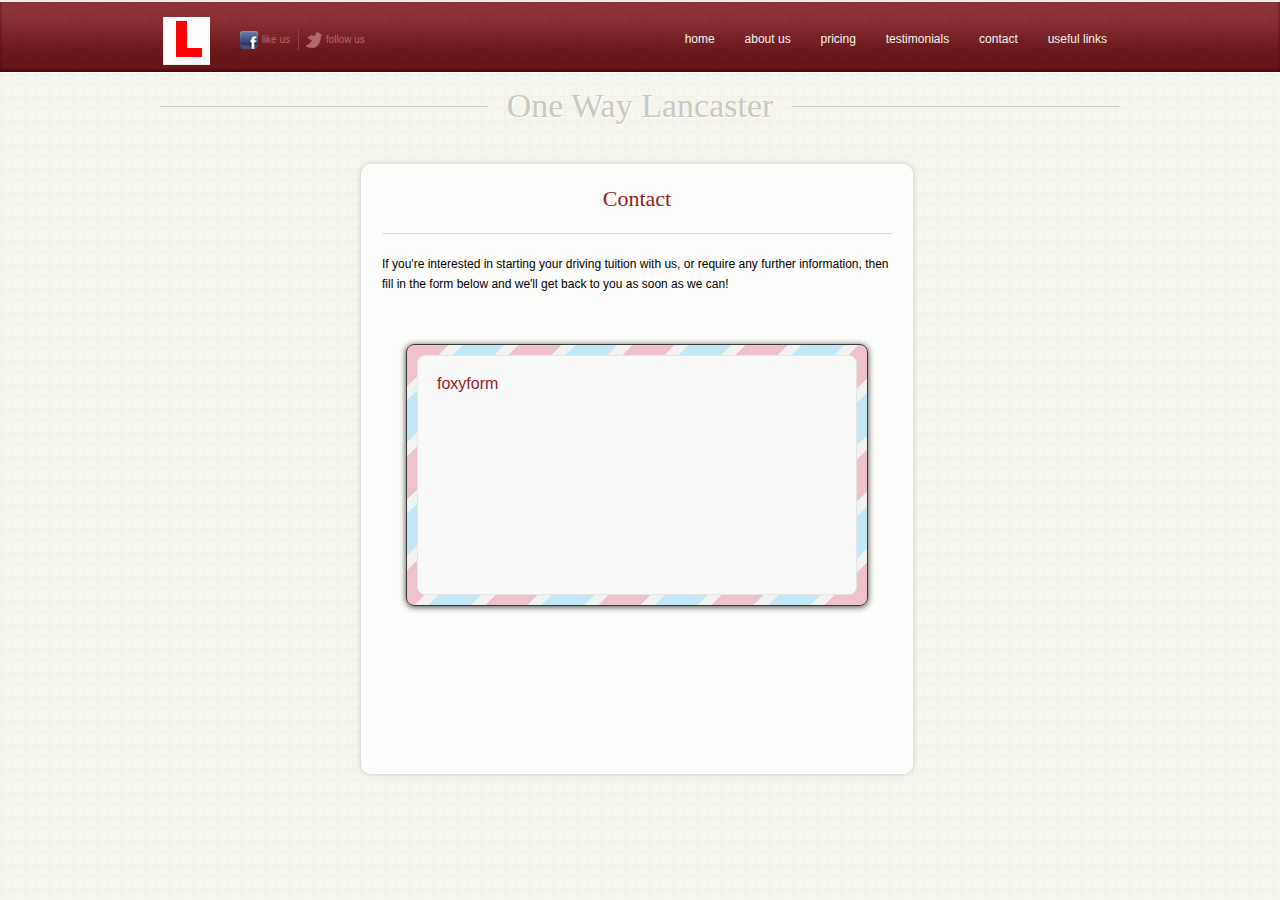
==== Contact.html @ d95e5533 "One Way push" ====
<!DOCTYPE html>
<html lang="en">
<head>
	<meta http-equiv="Content-Type" content="text/html; charset=utf-8"/>
	<title>One Way School of Motoring - Contact</title>
	<link href="Contact.css" rel="stylesheet" type="text/css" media="screen" />
	<link href='http://fonts.googleapis.com/css?family=Questrial|Droid+Sans|Alice' rel='stylesheet' type='text/css'>
</head>
<body>

	<div id="main_content"><!--useful to create the 960px limit-->

		

	</div><!--/main_container-->
	
	<header id="site_head">
		<div class="header_cont">
		<h1><a href="#">One Way Lancaster</a></h1>

		<nav class="head_nav">
		<ul>
			<li class="fb"><a href="https://www.facebook.com/OneWayLancaster">Like Us</a></li>
			<li class="twitter"><a href="https://www.twitter.com/OneWayLancaster">Follow Us</a></li>
			<li class="home"><a href="index.html">Home</a></li>
			<li><a href="AboutUs.html">About Us</a></li>
			<li><a href="Pricing.html">Pricing</a></li>
			<li><a href="Testimonials.html">Testimonials</a></li>
			<li class="contact"><a href="Contact.html">Contact</a></li>
			<li class="links"><a href="links.html">Useful Links</a></li>
		</ul>
		</nav>
		</div>
	</header>
<div id="main_content"><!--useful to create the 960px limit-->

		<section id="last_posts"><!--section for recent posts-->
		<header class="section_tit">
			<h3>One Way Lancaster</h3>
		</header>

			<div class="single_post"><!--single post container-->
				<article>
				<div class="float">
					<figure>
						
					</figure>
				</div>

				<div class="art">
					<header class="post_head">
						<h2><a href="#">Contact</a></h2>
					</header>
					<p>
					If you're interested in starting your driving tuition with us, or require any further
					information, then fill in the form below and we'll get back to you as soon as we can!
					
					</p>
					
					<div id="content">
					
 
				<!-- Do not change the code! -->
				<a id="foxyform_embed_link_407017" href="http://www.foxyform.com/">foxyform</a>
				<script type="text/javascript">
				(function(d, t){
   				var g = d.createElement(t),
       			s = d.getElementsByTagName(t)[0];
  				g.src = "http://www.foxyform.com/js.php?id=407017&sec_hash=79de75bce73&width=350px";
   				s.parentNode.insertBefore(g, s);
				}(document, "script"));
				</script>
				<!-- Do not change the code! -->
				
			<div class="single_post">
				<article>
				<div class="float">
					<figure>
						
					</figure>
				</div>

		</section>

</div>
</body>
</html>
---- Contact.css ----
@charset "utf-8";
/* CSS Document */

/*  Reset for some default browser CSS - General */

body, div, h1, h2, h3, p, ul, ol, li, img, header, section, aside, footer, button {
	margin: 0; padding: 0; border: 0; list-style: none;
}

a {
	text-decoration: none;
	color: #961b25;
}

a:hover {
	color: #6f92a7;
}

:focus {
	outline: 0;
}

h1, h2, h3 {
	font-family: Georgia, Palatino, Palatino Linotype, Times, Times New Roman, serif;
	font-weight: normal;
} 

h2 {
	font-size: 22px;
	line-height: 28px;
}

.float {
		float:left;
	}

body {
	background: #f6f6ee url(images/bck.jpg);
	font-family : "Trebuchet MS", "Helvetica Neue", Helvetica, Arial, sans-serif;
	font-size: 14px;
	}	

/* Header */

header#site_head {
	background: url(images/bck_head.jpg);
	-moz-box-shadow: inset 0px -2px 3px #480508;
	-khtml-box-shadow: inset 0px -2px 3px #480508;
	-webkit-box-shadow: inset 0px -2px 3px #480508;
	box-shadow: inset 0px -2px 3px #480508;
	border-bottom: 1px solid #fffffb;
	height: 70px;
	width: 100%;
	display: block;
}

	.header_cont {
		width: 960px;
		margin: 0 auto;
		padding-top: 15px;
	}

		.header_cont h1 {
			text-indent:-9999px;
			float: left;
		}

		.header_cont h1 a {
			background: url(images/lplate.jpg) no-repeat;
			width: 50px;
			height: 50px;
			display: block;
			background-position: 3px -2px;
		}
		nav.head_nav {
			float: right;
			margin-top: 13px;
		}

		nav.head_nav ul li {
			display: inline;
			margin: 0px 5px;
		}	

			nav.head_nav ul li a {
				color: #f6f6ee;
				font-size: 12px;
				font-weight: normal;
				text-transform: lowercase;
				padding: 5px 8px;
			}

			nav.head_nav ul li.about a {
				background: #4f1d1e;
				-moz-border-radius: 10px;
				-khtml-border-radius: 10px;
				-webkit-border-radius: 10px;
				border-radius: 10px;
			}

			nav.head_nav ul li a:hover {
				text-shadow: 1px 1px 1px #2c0306;
				background: #4f1d1e;
				-moz-border-radius: 10px;
				-khtml-border-radius: 10px;
				-webkit-border-radius: 10px;
				border-radius: 10px;
				-moz-box-shadow: inset 0px 0px 2px #2c0306;
				-khtml-box-shadow: inset 0px 0px 2px #2c0306;
				-webkit-box-shadow: inset 0px 0px 2px #2c0306;
				box-shadow: inset 0px 0px 2px #2c0306;
				color: #f6f6ee;
			}

			nav.head_nav ul li.fb, nav.head_nav ul li.twitter  {
				position: relative;
				left: -295px;
				margin: 0;
				}

			nav.head_nav ul li.fb a {
				color: #b4676c;
				border-right: 1px solid #903f43;
				margin: 0;
				padding-left: 22px;
				background: url(images/fb.png) left no-repeat;
				font-size:10px;
		}

			nav.head_nav ul li.twitter a {
				color: #b4676c;
				margin-left: 3px;
				padding-left: 20px;
				background: url(images/twitter.png) left no-repeat;
				font-size:10px;
			}

			nav.head_nav ul li.fb a:hover, nav.head_nav ul li.twitter a:hover  {
				color: #f6f6ee;
				-moz-border-radius: 0;
				-khtml-border-radius: 0;
				-webkit-border-radius: 0;
				border-radius: 0;
				-moz-box-shadow: none;
				-khtml-box-shadow: none;
				-webkit-box-shadow: none;
				box-shadow: none;
			}
			
/* Main container */	

#main_content {
	width: 960px;
	margin: 0 auto;
	padding-top: 2px;
}

	/* Last posts section */	

	.section_tit {
		clear: both;
	}

		.section_tit h3 {
			background: url(images/line.png) no-repeat center center;
			text-align: center;
			font-size: 34px;
			margin: 10px 0 25px 0;
			color: #c9c9c0;
			text-shadow: 1px 1px 0px #fff;
		}

	div.single_post {
		float: left;
		width: 447px;
		height: 345px;
		margin: 0 16px 35px 16px;
	}

		img {
			border: 5px solid rgba(255,255,255,0.75);
			-moz-border-radius: 5px;
			-khtml-border-radius: 5px;
			-webkit-box-border-radius: 5px;
			border-radius: 5px;
			-moz-box-shadow: 0px 0px 5px #c6c6bf;
			-khtml-box-shadow: 0px 0px 5px #c6c6bf;
			-webkit-box-shadow: 0px 0px 5px #c6c6bf;
			box-shadow: 0px 0px 5px #c6c6bf;
		}

		div.single_post ul  {
			margin-top: 10px;
			border-right: 3px solid #dbdbd4;
		}

		div.single_post ul  li {
			padding: 1px 13px 1px 0px;
		}

		div.single_post ul  li a {
			font-weight: bold;
		}

		div.art {
			width: 550px;
			display: block;
			background: rgba(255,255,255,0.75);
			border: 1px solid rgba(255,255,255,1);
			-moz-border-radius: 10px;
			-khtml-border-radius: 10px;
			-webkit-border-radius: 10px;
			border-radius: 10px;
			-moz-box-shadow: 0px 0px 5px #c6c6bf;
			-khtml-box-shadow: 0px 0px 5px #c6c6bf;
			-webkit-box-shadow: 0px 0px 5px #c6c6bf;
			box-shadow: 0px 0px 5px #c6c6bf;
			margin-left: 185px;
			overflow: auto;
			float:left;
			font-family : "Trebuchet MS", "Helvetica Neue", Helvetica, Arial, sans-serif;
			font-size: 16px;
		}

		div.art:hover {
			background: rgba(255,255,255,1);
		}

		div.single_post header h2 {
			border-bottom: 1px solid #dbdbd4;
			margin: 20px;
			padding-bottom: 20px;
			text-align: center;
		}

		div.single_post p {
			padding: 0 20px;
			font-size: 12px;
			line-height: 20px;
		}

		span.more {
			float: right;
			margin: 30px 20px 30px 0px;
		}

		span.more a {
			background: #8badc2;
			-moz-border-radius: 15px;
			-khtml-border-radius: 15px;
			-webkit-border-radius: 15px;
			border-radius: 15px;
			padding: 8px 12px;
			color: #fff;
			text-shadow: 1px 1px 1px #546d7c;
			-moz-box-shadow: inset 0px 0px 2px #3f5867;
			-khtml-box-shadow: inset 0px 0px 2px #3f5867;
			-webkit-box-shadow: inset 0px 0px 2px #3f5867;
		}

		span.more a:hover {
			background: #b8ccd7;
			text-shadow: none;
			-moz-box-shadow: none;
			-khtml-box-shadow: none;
			-webkit-box-shadow: none;
			box-shadow: none;
		}
		
		#content{
	position:relative;
	margin:50px auto;   
	width:400px;
	min-height:200px;
	z-index:100;
	padding:30px;
	border:1px solid #383838;   
	background: #D1D1D1;
/* My stripped background */
	background: repeating-linear-gradient(-45deg, #EFC1CB , #EFC1CB 30px, #F2F2F2 30px, #F2F2F2 40px, #C2E8F5 40px, #C2E8F5 70px,#F2F2F2 70px, #F2F2F2 80px);
	border-radius:8px;
	box-shadow:0px 1px 6px #3F3F3F;
}

			#content:after{
background:#F9F9F9;
margin:10px;
position: absolute;
content : " ";
bottom: 0;
left: 0;
right: 0;
top: 0;
z-index: -1; 
border:1px #E5E5E5 solid;       
border-radius:8px;
}

h1 {
font-family: 'Questrial', Verdana, sans-serif;
text-align:center;
font-size:40px;
padding:0;
margin:0 0 20px 0;
position:relative;
color:#8C8C8C;
}
 
/** create the gradient bottom **/
h1:before {
position:absolute;
bottom:15px;
content: ' ';
text-align:center;
display:block;
height:2px;
width:100%;
background: linear-gradient(left,  rgba(255,255,255,0) 0%,rgba(182,180,180,0.7) 42%,rgba(180,178,178,0) 43%,rgba(168,166,166,0) 50%,rgba(180,178,178,0) 57%,rgba(182,180,180,0.7) 58%,rgba(238,237,237,0.3) 90%,rgba(255,255,255,0) 100%); /* W3C */
}


/** we remove the red glow around required fields since we are already using the red star */
input:required, textarea:required {
-moz-box-shadow:none; 
-webkit-box-shadow:none; 
-o-box-shadow:none; 
box-shadow:none; 
}
/** inputs and textarea**/
input:not([type="submit"]),
textarea{
outline:none;
display:block;
width:380px;
padding:4px 8px;
border:1px dashed #DBDBDB;
color:#3F3F3F;
font-family:'Droid Sans',Tahoma,Arial,Verdana sans-serif;
font-size:14px;
border-radius:2px;
transition:background 0.2s linear,
box-shadow 0.6s linear;
}
input:not([type="submit"]):active,
textarea:active,
input:not([type="submit"]):focus,
textarea:focus{
background:#F7F7F7;
border:dashed 1px #969696;
box-shadow:2px 2px 7px #E8E8E8 inset;
}
input:not([type="submit"]){
height: 20px;
}
textarea{
min-height:150px;
resize:vertical
}
/* placeholder */
::-webkit-input-placeholder  {
color:#BABABA;
font-style:italic;
}
input:-moz-placeholder,
textarea:-moz-placeholder{
color:#BABABA;
font-style:italic;
}

/** Styling the send button **/
input[type=submit]{
margin-left:235px;
cursor:pointer;
background:none;
border:none;
font-family: 'Alice',serif;
color:#767676;
font-size:18px;
padding:10px 4px;
border:1px solid #E0E0E0;
text-shadow: 0px 1px  1px #E8E8E8;
background: rgb(247,247,247);
background: linear-gradient(top,  rgba(247,247,247,1) 1%,rgba(242,242,242,1) 100%);
border-radius:5px;
box-shadow:0px 1px 1px #FFF inset,           
0 0 0px 5px #EAEAEA;
transition:all 0.2s linear;
}
 
input[type=submit]:hover{
color:#686868;
border-color: #CECECE;
background: linear-gradient(top,  rgba(244,244,244,1) 0%,rgba(242,242,242,1) 100%);
box-shadow:0px 1px 1px #FFF inset,
0 0 0px 5px #E0E0E0;       
}
 
input[type=submit]:active,
input[type=submit]:focus{
position:relative;
top:1px;
color:#515151;
background: linear-gradient(top,  rgba(234,234,234,1) 0%,rgba(242,242,242,1) 100%);
box-shadow:0px -1px 1px #FFF inset,
0 0 0px 5px #E0E0E0;
}

label{
color:#7F7E7E;
-webkit-transition: color 1s ease;
-moz-transition: color 1s ease;
transition: color 1s ease;
}
label:hover{
color:#191919;
}
label:before{
color:#C1BFBD;
transition: color 1s ease;
}
label:hover:before{
color:#969696;
transition: color 1s ease;
}
 
p{
margin-bottom:20px;
}
.indication{
color:#878787;
font-size:12px;
font-style:italic;
text-align:right;
padding-right:10px;
}
.required{
color:#E5224C;
}
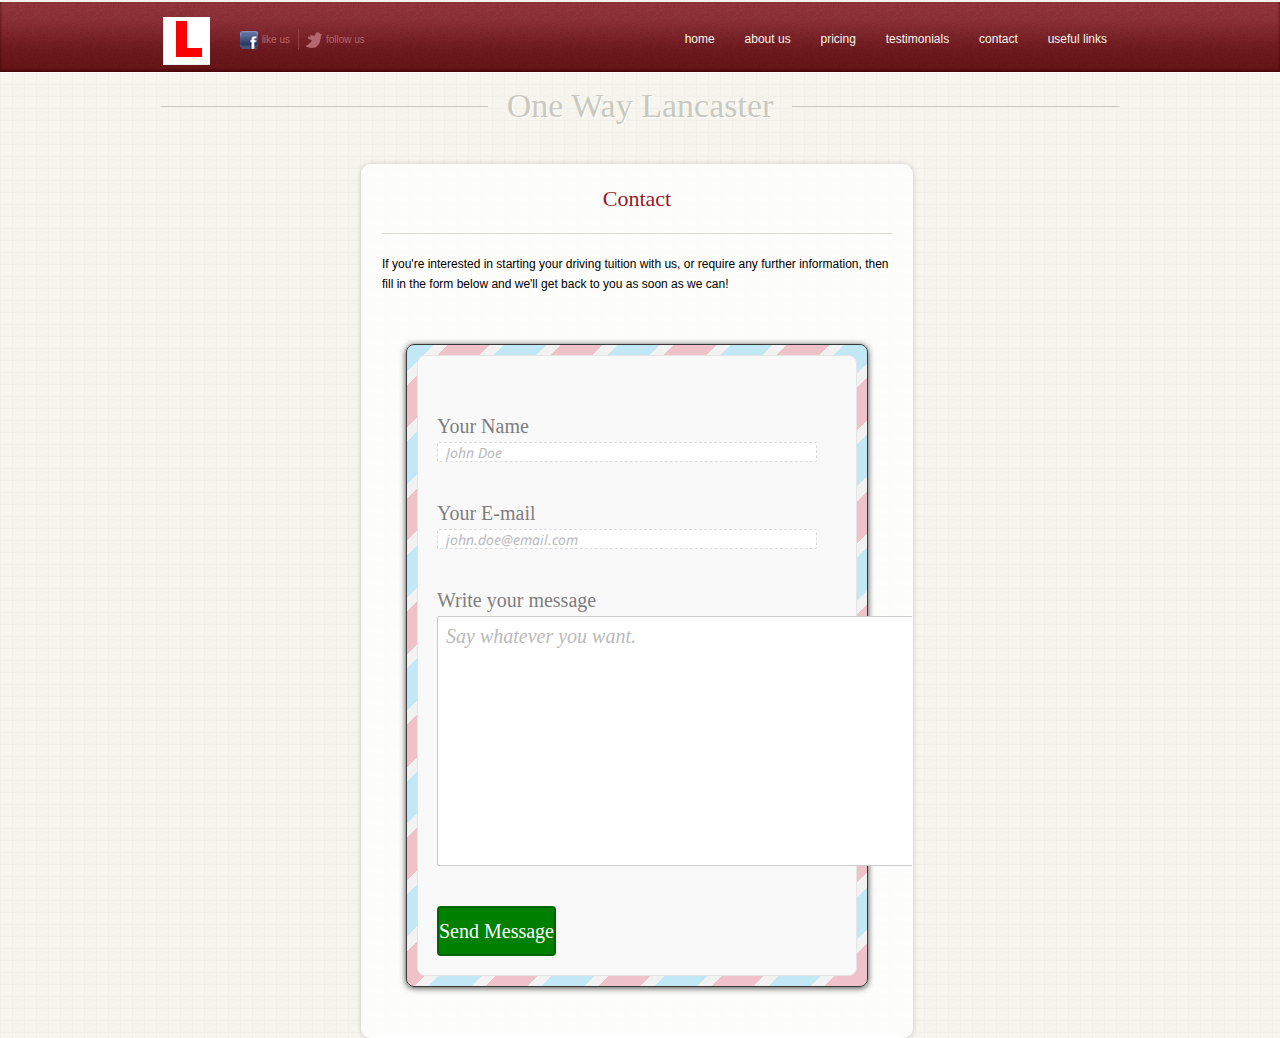
==== commit 5052caa5: "Contact Form work" ====
--- a/Contact.html
+++ b/Contact.html
@@ -4,7 +4,7 @@
 	<meta http-equiv="Content-Type" content="text/html; charset=utf-8"/>
 	<title>One Way School of Motoring - Contact</title>
 	<link href="Contact.css" rel="stylesheet" type="text/css" media="screen" />
-	<link href='http://fonts.googleapis.com/css?family=Questrial|Droid+Sans|Alice' rel='stylesheet' type='text/css'>
+	<link href='https://fonts.googleapis.com/css?family=Questrial|Droid+Sans|Alice' rel='stylesheet' type='text/css'>
 </head>
 <body>
 
@@ -57,28 +57,26 @@
 					
 					</p>
 					
-					<div id="content">
-					
+			<div id="content">
+				<form action="contact.php" method="post">
+  					<div class="elem-group">
+    					<label for="name">Your Name</label>
+    					<input type="text" id="name" name="visitor_name" placeholder="John Doe" pattern=[A-Z\sa-z]{3,20} required>
+  					</div>
+  					
+  					<div class="elem-group">
+    					<label for="email">Your E-mail</label>
+    					<input type="email" id="email" name="visitor_email" placeholder="john.doe@email.com" required>
+  					</div>
+  					
+  					<div class="elem-group">
+    					<label for="message">Write your message</label>
+    					<textarea id="message" name="visitor_message" placeholder="Say whatever you want." required></textarea>
+  					</div>
+  					<button type="submit">Send Message</button>
+				</form>
+			</div>
  
-				<!-- Do not change the code! -->
-				<a id="foxyform_embed_link_407017" href="http://www.foxyform.com/">foxyform</a>
-				<script type="text/javascript">
-				(function(d, t){
-   				var g = d.createElement(t),
-       			s = d.getElementsByTagName(t)[0];
-  				g.src = "http://www.foxyform.com/js.php?id=407017&sec_hash=79de75bce73&width=350px";
-   				s.parentNode.insertBefore(g, s);
-				}(document, "script"));
-				</script>
-				<!-- Do not change the code! -->
-				
-			<div class="single_post">
-				<article>
-				<div class="float">
-					<figure>
-						
-					</figure>
-				</div>
 
 		</section>
 
--- a/Contact.css
+++ b/Contact.css
@@ -282,7 +282,7 @@
 	box-shadow:0px 1px 6px #3F3F3F;
 }
 
-			#content:after{
+#content:after{
 background:#F9F9F9;
 margin:10px;
 position: absolute;
@@ -436,3 +436,43 @@
 .required{
 color:#E5224C;
 }
+
+div.elem-group {
+  margin: 40px 0;
+}
+
+label {
+  display: block;
+  font-family: 'Aleo';
+  padding-bottom: 4px;
+  font-size: 1.25em;
+}
+
+input, select, textarea {
+  border-radius: 2px;
+  border: 1px solid #ccc;
+  box-sizing: border-box;
+  font-size: 1.25em;
+  font-family: 'Aleo';
+  width: 500px;
+  padding: 8px;
+}
+
+textarea {
+  height: 250px;
+}
+
+button {
+  height: 50px;
+  background: green;
+  color: white;
+  border: 2px solid darkgreen;
+  font-size: 1.25em;
+  font-family: 'Aleo';
+  border-radius: 4px;
+  cursor: pointer;
+}
+
+button:hover {
+  border: 2px solid black;
+}
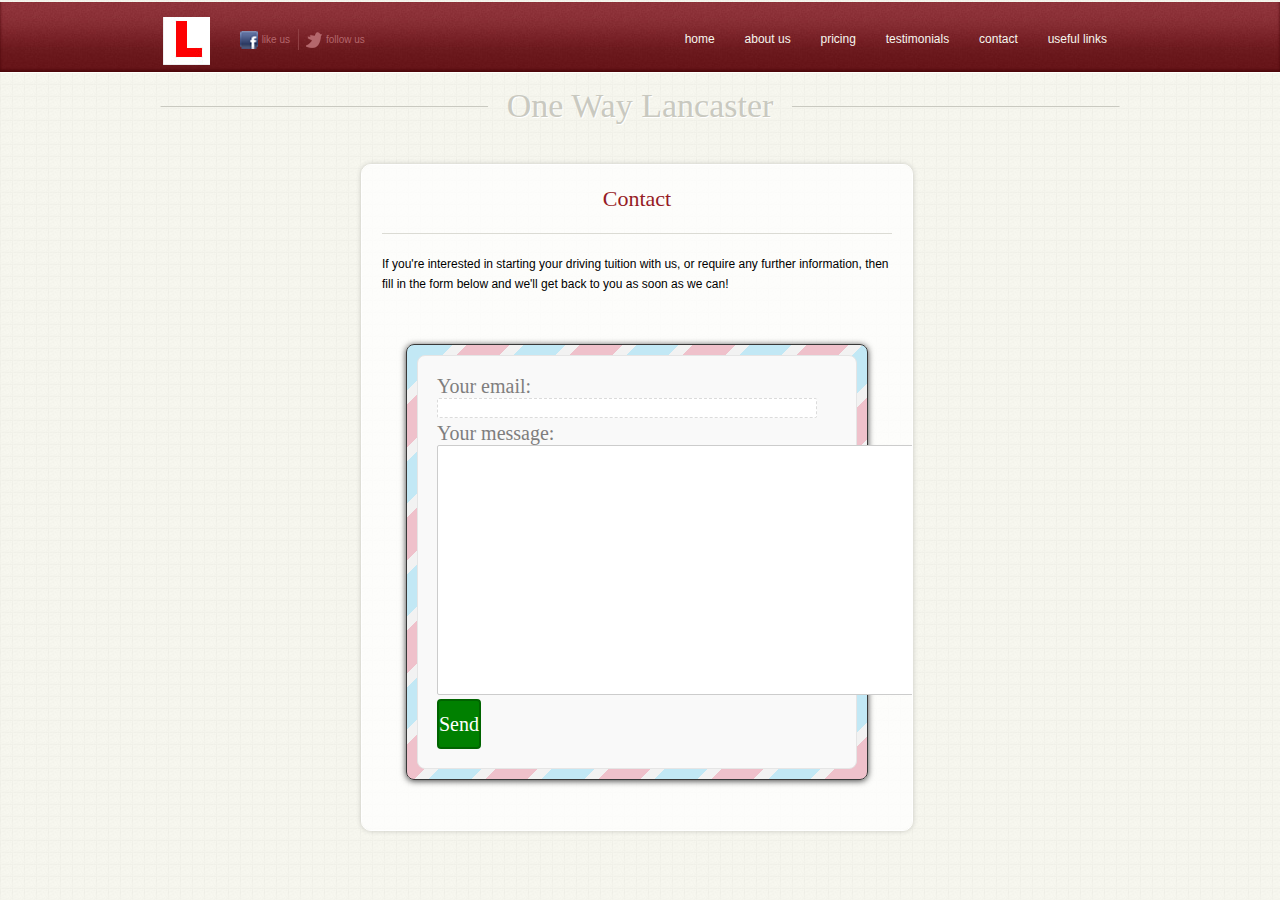
==== commit 2349a26d: "Update Contact Form" ====
--- a/Contact.html
+++ b/Contact.html
@@ -58,26 +58,20 @@
 					</p>
 					
 			<div id="content">
-				<form action="contact.php" method="post">
-  					<div class="elem-group">
-    					<label for="name">Your Name</label>
-    					<input type="text" id="name" name="visitor_name" placeholder="John Doe" pattern=[A-Z\sa-z]{3,20} required>
-  					</div>
-  					
-  					<div class="elem-group">
-    					<label for="email">Your E-mail</label>
-    					<input type="email" id="email" name="visitor_email" placeholder="john.doe@email.com" required>
-  					</div>
-  					
-  					<div class="elem-group">
-    					<label for="message">Write your message</label>
-    					<textarea id="message" name="visitor_message" placeholder="Say whatever you want." required></textarea>
-  					</div>
-  					<button type="submit">Send Message</button>
+				<form action="https://formspree.io/f/mqkwoqob" method="POST">
+  					<label>
+    					Your email:
+    					<input type="email" name="_replyto">
+  					</label>
+  					<label>
+    					Your message:
+    					<textarea name="message"></textarea>
+  					</label>
+  					<!-- your other form fields go here -->
+  					<button type="submit">Send</button>
 				</form>
 			</div>
- 
-
+			
 		</section>
 
 </div>
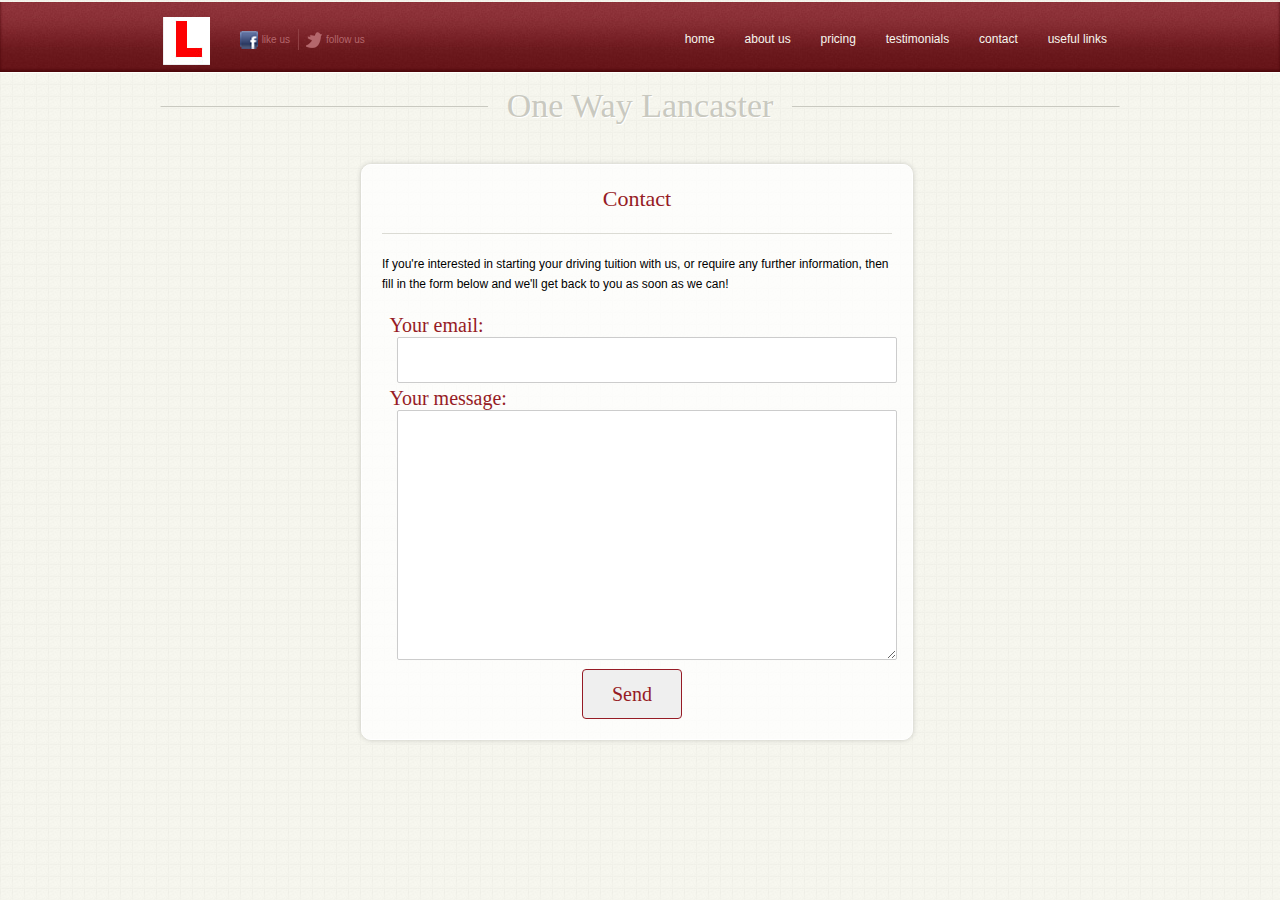
==== commit 22b6a458: "Update Contact.html" ====
--- a/Contact.html
+++ b/Contact.html
@@ -58,7 +58,7 @@
 					</p>
 					
 			<div id="content">
-				<form action="https://formspree.io/f/mqkwoqob" method="POST">
+				<form id="my-form" action="https://formspree.io/f/mqkwoqob" method="POST">
   					<label>
     					Your email:
     					<input type="email" name="_replyto">
@@ -69,11 +69,35 @@
   					</label>
   					<!-- your other form fields go here -->
   					<button type="submit">Send</button>
+  					<p id="my-form-status"></p>
 				</form>
 			</div>
-			
+
 		</section>
 
 </div>
 </body>
+<!-- Place this script at the end of the body tag -->
+<script>
+    var form = document.getElementById("my-form");
+    
+    async function handleSubmit(event) {
+      event.preventDefault();
+      var status = document.getElementById("my-form-status");
+      var data = new FormData(event.target);
+      fetch(event.target.action, {
+        method: form.method,
+        body: data,
+        headers: {
+            'Accept': 'application/json'
+        }
+      }).then(response => {
+        status.innerHTML = "Thanks for your submission!";
+        form.reset()
+      }).catch(error => {
+        status.innerHTML = "Oops! There was a problem submitting your form"
+      });
+    }
+    form.addEventListener("submit", handleSubmit)
+</script>
 </html>--- a/Contact.css
+++ b/Contact.css
@@ -266,35 +266,6 @@
 			-webkit-box-shadow: none;
 			box-shadow: none;
 		}
-		
-		#content{
-	position:relative;
-	margin:50px auto;   
-	width:400px;
-	min-height:200px;
-	z-index:100;
-	padding:30px;
-	border:1px solid #383838;   
-	background: #D1D1D1;
-/* My stripped background */
-	background: repeating-linear-gradient(-45deg, #EFC1CB , #EFC1CB 30px, #F2F2F2 30px, #F2F2F2 40px, #C2E8F5 40px, #C2E8F5 70px,#F2F2F2 70px, #F2F2F2 80px);
-	border-radius:8px;
-	box-shadow:0px 1px 6px #3F3F3F;
-}
-
-#content:after{
-background:#F9F9F9;
-margin:10px;
-position: absolute;
-content : " ";
-bottom: 0;
-left: 0;
-right: 0;
-top: 0;
-z-index: -1; 
-border:1px #E5E5E5 solid;       
-border-radius:8px;
-}
 
 h1 {
 font-family: 'Questrial', Verdana, sans-serif;
@@ -326,32 +297,7 @@
 -o-box-shadow:none; 
 box-shadow:none; 
 }
-/** inputs and textarea**/
-input:not([type="submit"]),
-textarea{
-outline:none;
-display:block;
-width:380px;
-padding:4px 8px;
-border:1px dashed #DBDBDB;
-color:#3F3F3F;
-font-family:'Droid Sans',Tahoma,Arial,Verdana sans-serif;
-font-size:14px;
-border-radius:2px;
-transition:background 0.2s linear,
-box-shadow 0.6s linear;
-}
-input:not([type="submit"]):active,
-textarea:active,
-input:not([type="submit"]):focus,
-textarea:focus{
-background:#F7F7F7;
-border:dashed 1px #969696;
-box-shadow:2px 2px 7px #E8E8E8 inset;
-}
-input:not([type="submit"]){
-height: 20px;
-}
+
 textarea{
 min-height:150px;
 resize:vertical
@@ -367,59 +313,10 @@
 font-style:italic;
 }
 
-/** Styling the send button **/
-input[type=submit]{
-margin-left:235px;
-cursor:pointer;
-background:none;
-border:none;
-font-family: 'Alice',serif;
-color:#767676;
-font-size:18px;
-padding:10px 4px;
-border:1px solid #E0E0E0;
-text-shadow: 0px 1px  1px #E8E8E8;
-background: rgb(247,247,247);
-background: linear-gradient(top,  rgba(247,247,247,1) 1%,rgba(242,242,242,1) 100%);
-border-radius:5px;
-box-shadow:0px 1px 1px #FFF inset,           
-0 0 0px 5px #EAEAEA;
-transition:all 0.2s linear;
-}
- 
-input[type=submit]:hover{
-color:#686868;
-border-color: #CECECE;
-background: linear-gradient(top,  rgba(244,244,244,1) 0%,rgba(242,242,242,1) 100%);
-box-shadow:0px 1px 1px #FFF inset,
-0 0 0px 5px #E0E0E0;       
-}
- 
-input[type=submit]:active,
-input[type=submit]:focus{
-position:relative;
-top:1px;
-color:#515151;
-background: linear-gradient(top,  rgba(234,234,234,1) 0%,rgba(242,242,242,1) 100%);
-box-shadow:0px -1px 1px #FFF inset,
-0 0 0px 5px #E0E0E0;
-}
-
 label{
 color:#7F7E7E;
 -webkit-transition: color 1s ease;
 -moz-transition: color 1s ease;
-transition: color 1s ease;
-}
-label:hover{
-color:#191919;
-}
-label:before{
-color:#C1BFBD;
-transition: color 1s ease;
-}
-label:hover:before{
-color:#969696;
 transition: color 1s ease;
 }
  
@@ -446,6 +343,8 @@
   font-family: 'Aleo';
   padding-bottom: 4px;
   font-size: 1.25em;
+  margin-left: 5%;
+  color: #961b25
 }
 
 input, select, textarea {
@@ -456,6 +355,7 @@
   font-family: 'Aleo';
   width: 500px;
   padding: 8px;
+  margin-left: 1.5%;
 }
 
 textarea {
@@ -464,15 +364,14 @@
 
 button {
   height: 50px;
-  background: green;
-  color: white;
-  border: 2px solid darkgreen;
+  min-width: 100px;
+  color: #961b25;
+  border: 1px solid #961b25;
   font-size: 1.25em;
   font-family: 'Aleo';
   border-radius: 4px;
   cursor: pointer;
-}
-
-button:hover {
-  border: 2px solid black;
-}
+  margin-left: 40%;
+  text-align: center;
+  position: relative;
+}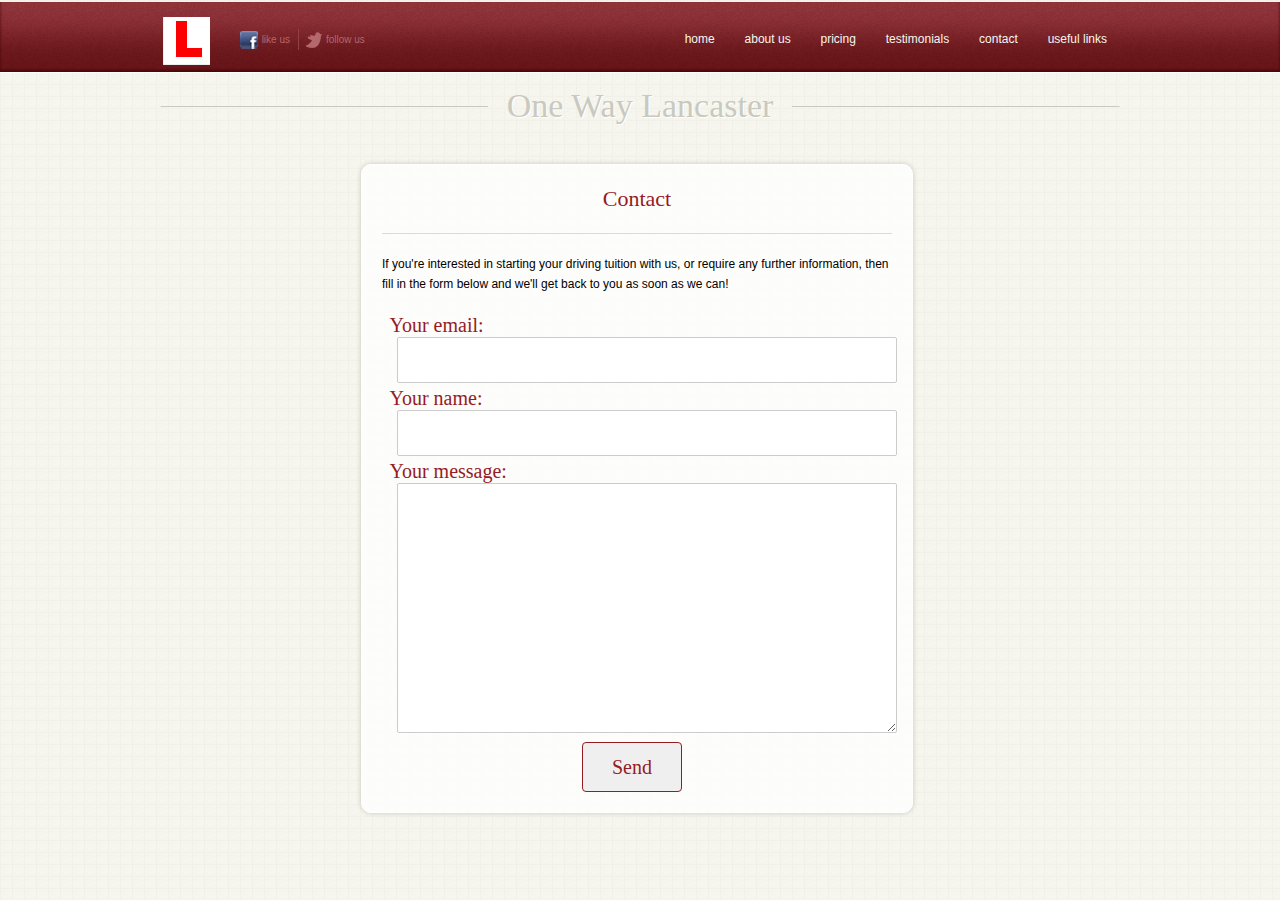
==== commit 270c1324: "Update Contact.html" ====
--- a/Contact.html
+++ b/Contact.html
@@ -64,6 +64,10 @@
     					<input type="email" name="_replyto">
   					</label>
   					<label>
+    					Your name:
+    					<input type="text" name="_name">
+  					</label>
+  					<label>
     					Your message:
     					<textarea name="message"></textarea>
   					</label>
--- a/Contact.css
+++ b/Contact.css
@@ -374,4 +374,13 @@
   margin-left: 40%;
   text-align: center;
   position: relative;
+}
+
+#my-form-status {
+  font-family: "Trebuchet MS", "Helvetica Neue", Helvetica, Arial, sans-serif;
+  font-size: 14px;
+  color: black;
+  font-weight: bold;
+  margin-top: 2%;
+  text-align: center;
 }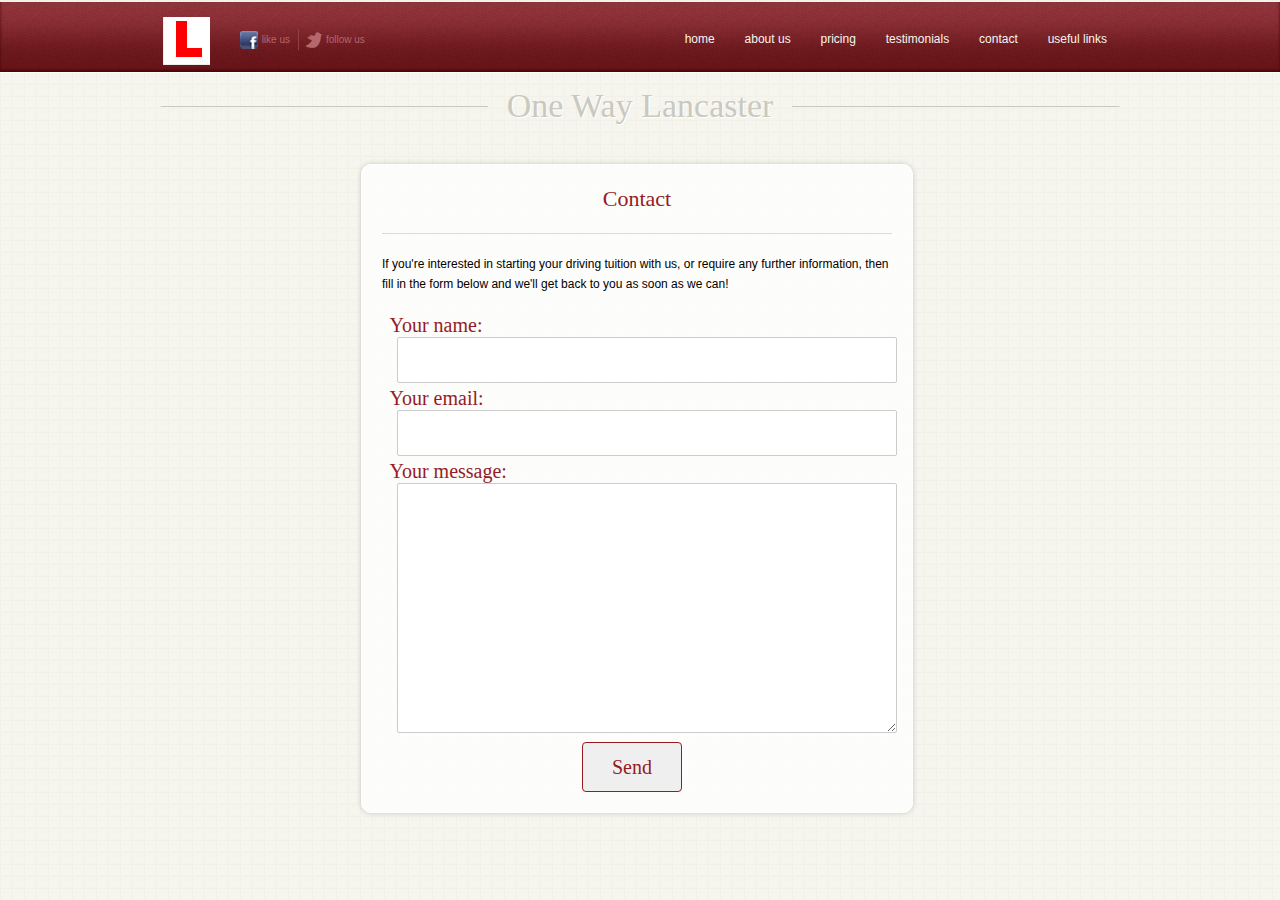
==== commit e34d118b: "Update Contact.html" ====
--- a/Contact.html
+++ b/Contact.html
@@ -60,16 +60,16 @@
 			<div id="content">
 				<form id="my-form" action="https://formspree.io/f/mqkwoqob" method="POST">
   					<label>
+    					Your name:
+    					<input type="text" name="_name" required>
+  					</label>
+  					<label>
     					Your email:
     					<input type="email" name="_replyto">
   					</label>
   					<label>
-    					Your name:
-    					<input type="text" name="_name">
-  					</label>
-  					<label>
     					Your message:
-    					<textarea name="message"></textarea>
+    					<textarea name="message" required></textarea>
   					</label>
   					<!-- your other form fields go here -->
   					<button type="submit">Send</button>
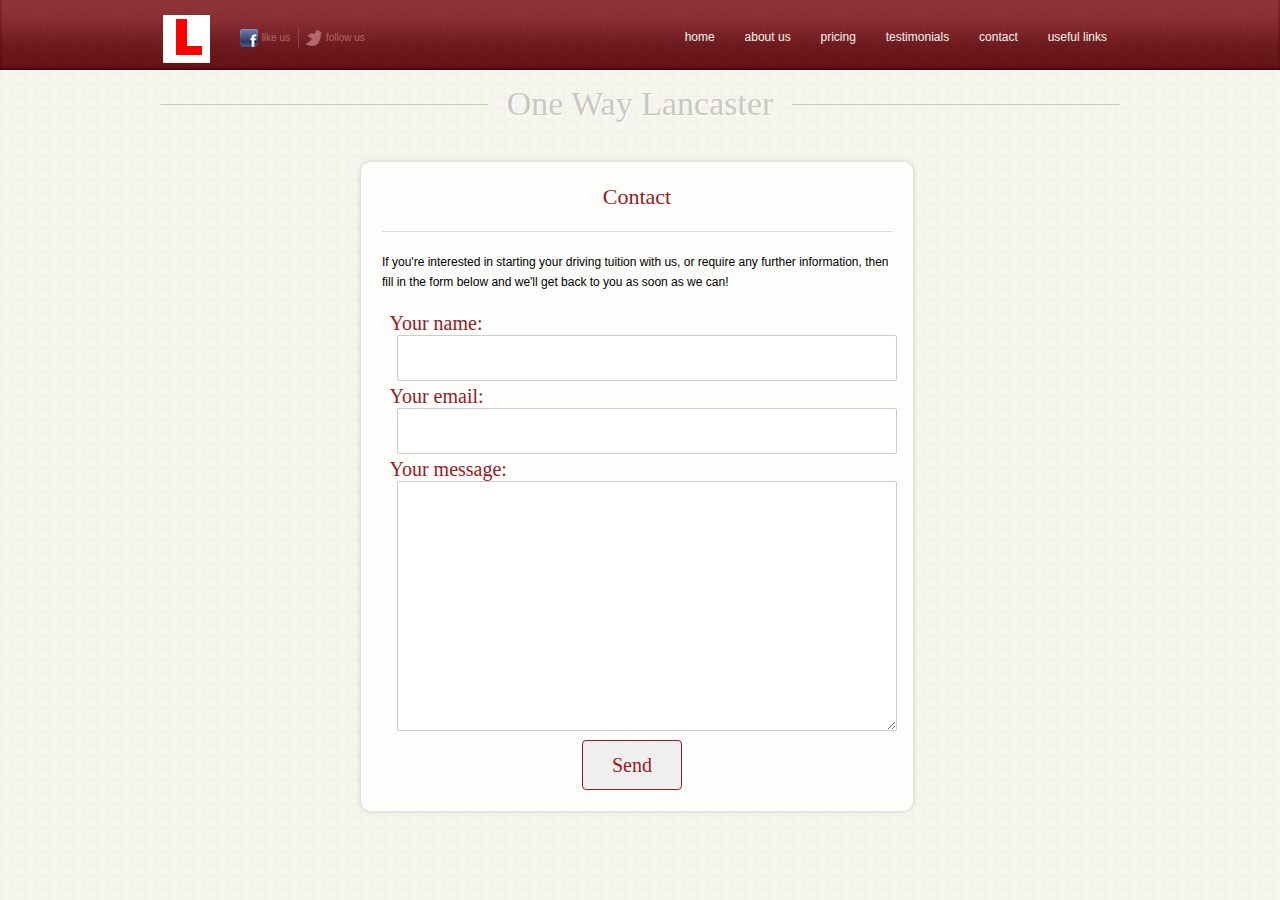
==== commit a4f2f7e4: "Update contact page" ====
--- a/Contact.html
+++ b/Contact.html
@@ -7,13 +7,6 @@
 	<link href='https://fonts.googleapis.com/css?family=Questrial|Droid+Sans|Alice' rel='stylesheet' type='text/css'>
 </head>
 <body>
-
-	<div id="main_content"><!--useful to create the 960px limit-->
-
-		
-
-	</div><!--/main_container-->
-	
 	<header id="site_head">
 		<div class="header_cont">
 		<h1><a href="#">One Way Lancaster</a></h1>
@@ -61,11 +54,11 @@
 				<form id="my-form" action="https://formspree.io/f/mqkwoqob" method="POST">
   					<label>
     					Your name:
-    					<input type="text" name="_name" required>
+    					<input type="text" name="name" required>
   					</label>
   					<label>
     					Your email:
-    					<input type="email" name="_replyto">
+    					<input type="email" name="email">
   					</label>
   					<label>
     					Your message:
--- a/Contact.css
+++ b/Contact.css
@@ -2,6 +2,9 @@
 /* CSS Document */
 
 /*  Reset for some default browser CSS - General */
+body {
+	height: 900px;
+}
 
 body, div, h1, h2, h3, p, ul, ol, li, img, header, section, aside, footer, button {
 	margin: 0; padding: 0; border: 0; list-style: none;
